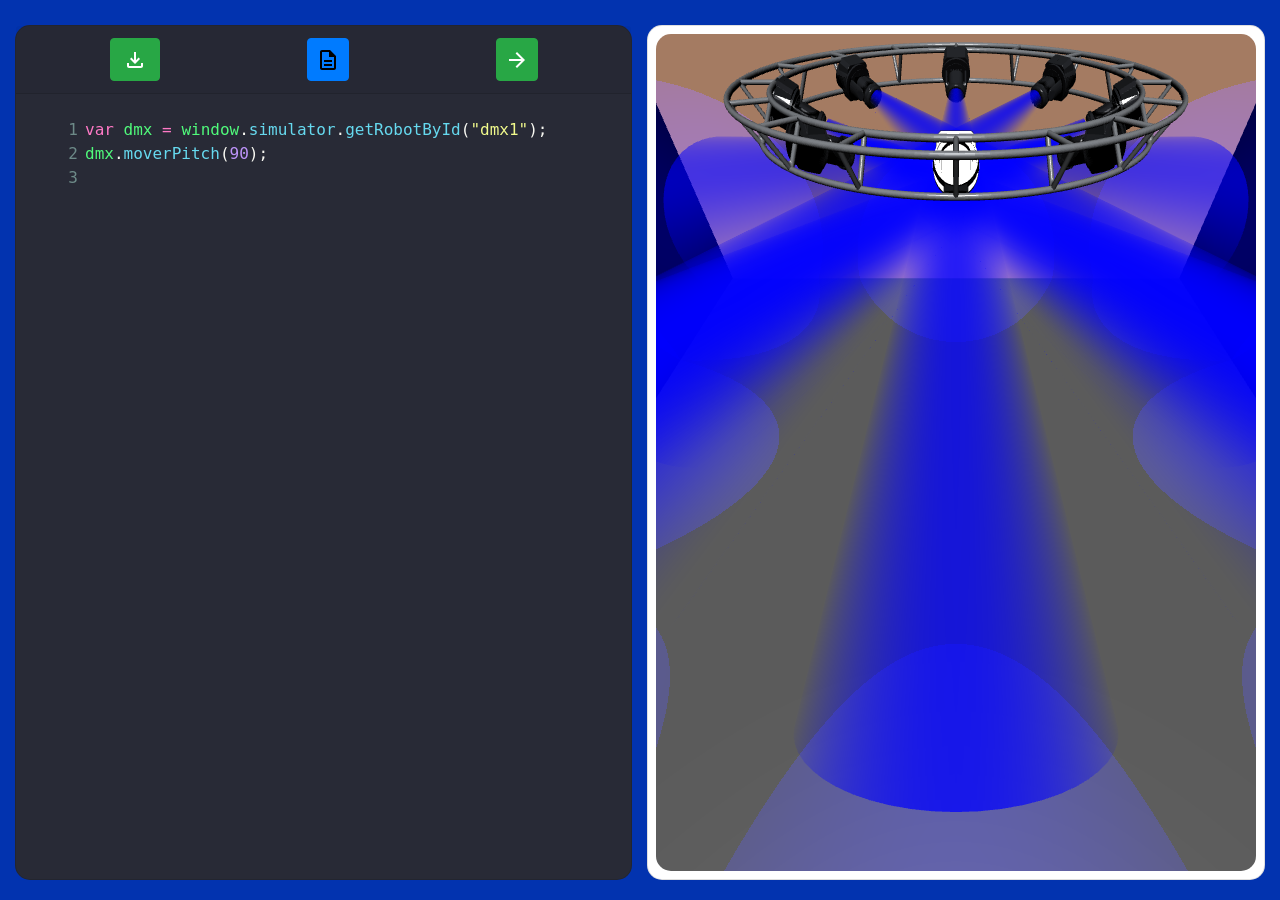
==== index.html @ e49f1c3a "saque link" ====
<!DOCTYPE html>

<html lang="en">

<head>
    <!-- icons -->
    <link href="https://fonts.googleapis.com/icon?family=Material+Icons" rel="stylesheet">
    <!-- Bootstrap CSS -->
    <link rel="stylesheet" href="https://cdn.jsdelivr.net/npm/bootstrap@4.6.0/dist/css/bootstrap.min.css"
        integrity="sha384-B0vP5xmATw1+K9KRQjQERJvTumQW0nPEzvF6L/Z6nronJ3oUOFUFpCjEUQouq2+l" crossorigin="anonymous">
    <title>FGMM-Simulador</title>
    <meta charset="utf-8" />

    <script type="text/javascript" src="css/dummy.js"></script>
    <!-- css -->
    <link rel="stylesheet" type="text/css" href="css/result-light.css">
    <link rel="stylesheet" type="text/css" href="css/codemirror.css">
    <link rel="stylesheet" type="text/css" href="css/lint.css">
    <link rel="stylesheet" href="css/dracula.css">
    <link rel="stylesheet" href="css/complemento.css">
    <link rel="stylesheet" href="addon/scroll/simplescrollbars.css">

    <script type="text/javascript" src="js/codemirror.js"></script>
    <script type="text/javascript" src="js/javascript.js"></script>
    <script type="text/javascript" src="js/css.js"></script>
    <script type="text/javascript" src="js/htmlmixed.js"></script>
    <script type="text/javascript" src="js/xml.js"></script>
    <script type="text/javascript" src="js/lint.js"></script>
    <script type="text/javascript" src="js/javascript-lint.js"></script>
    <script type="text/javascript" src="js/json-lint.js"></script>
    <script type="text/javascript" src="js/css-lint.js"></script>
    <script type="text/javascript" src="js/html-lint.js"></script>
    <script type="text/javascript" src="js/jshint.js"></script>
    <script type="text/javascript" src="js/jsonlint.js"></script>
    <script type="text/javascript" src="https://csslint.net/js/csslint.js"></script>
    <script type="text/javascript" src="js/closetag.js"></script>
    <script type="text/javascript" src="js/matchbrackets.js"></script>
    <script type="text/javascript" src="js/active-line.js"></script>
    <script type="text/javascript" src="js/foldcode.js"></script>
    <script type="text/javascript" src="js/foldgutter.js"></script>
    <script type="text/javascript" src="js/brace-fold.js"></script>
    <script type="text/javascript" src="js/xml-fold.js"></script>
    <script type="text/javascript" src="js/comment-fold.js"></script>
    <!-- js scrollbar-->
    <script type="text/javascript" src="addon/scroll/simplescrollbars.js"></script>
    <script type="text/javascript" src="addon/wrap/hardwrap.js"></script>

    <style id="compiled-css" type="text/css"></style>

    <link rel="icon" type="image/png" sizes="32x32" href="assets/icons/favicon-32x32.png">
    <link rel="icon" type="image/png" sizes="96x96" href="assets/icons/favicon-96x96.png">
    <link rel="icon" type="image/png" sizes="16x16" href="assets/icons/favicon-16x16.png">

    <script src="libs/vendor/jquery-2.1.4.min.js"></script>
    <!--script defer src="controllers/ArmRobotController.js"></script-->
    <!--script defer src="virtualizers/ArmRobotVirtualizer.js"></script-->
    <!--script defer src="dist/msw.js"></script-->
    <!--script defer src="dist/server.js"></script-->
    <script defer src="libs/vendor/three.min.js"></script>
    <script src="libs/vendor/threex.volumetricspotlightmaterial.js"></script>
    <script defer src="libs/vendor/stats.min.js"></script>
    <script defer src="libs/vendor/physi.js"></script>
    <script defer src="libs/vendor/dat.gui.js"></script>
    <script defer src="libs/vendor/chroma.js"></script>

    <script defer src="libs/vendor/ThreeBSP.js"></script>
    <script defer src="libs/vendor/STLLoader.js"></script>
    <script defer src="libs/vendor/orbit.js"></script>
    <script defer src="fgmm_config/default.js"></script>
    <script defer src="fgmm_config/gui.js"></script>
    <!--script src="representations/ArmRobotRepresentation.js"></script-->
    <script defer src="libs/robothree/robothree.js"></script>

    <!--<script defer src="robots/ThreeWheelDistanceSensingRobot.js"></script>-->

</head>

<body style="background-color: rgb(2,51,175); margin:0;">

    <div class="container-fluid d-flex justify-content-start flex-nowrap" style="margin-top:25px; gap:0px; width:100%;">
        <!-- EDITOR DE CODIGO-->
        <div class="card align-self-stretch w-50" style="background-color:rgb(40,42,54);box-shadow:inset; border-radius:15px; margin-left:0px;">
            <div class="card-header">
                
                <div class="d-flex justify-content-around">

                    <button type="button" class="btn btn-success " id="dwn-btn p-2 bd-highlight">
                        <svg xmlns="http://www.w3.org/2000/svg" enable-background="new 0 0 24 24" height="24px"
                            viewBox="0 0 24 24" width="24px" fill="#FFFFFF">
                            <g> <rect fill="none" height="24" width="24" /></g>
                            <g><path d="M18,15v3H6v-3H4v3c0,1.1,0.9,2,2,2h12c1.1,0,2-0.9,2-2v-3H18z M17,11l-1.41-1.41L13,12.17V4h-2v8.17L8.41,9.59L7,11l5,5 L17,11z" /></g>
                        </svg>
                    </button>
    
                    <a id="boton" type="button" class="btn btn-primary p-2 bd-highlight" href="">
                        <svg xmlns="http://www.w3.org/2000/svg" height="24px" viewBox="0 0 24 24" width="24px" fill="#000000">
                            <path d="M0 0h24v24H0V0z" fill="none"/>
                            <path d="M8 16h8v2H8zm0-4h8v2H8zm6-10H6c-1.1 0-2 .9-2 2v16c0 1.1.89 2 1.99 2H18c1.1 0 2-.9 2-2V8l-6-6zm4 18H6V4h7v5h5v11z"/>
                        </svg>
                    </a>

                    <button id="run-code" type="button" class="btn btn-success p-2 bd-highlight">
                        <svg xmlns="http://www.w3.org/2000/svg" height="24px" viewBox="0 0 24 24" width="24px"
                            fill="#FFFFFF">
                            <path d="M0 0h24v24H0V0z" fill="none" />
                            <path d="M12 4l-1.41 1.41L16.17 11H4v2h12.17l-5.58 5.59L12 20l8-8-8-8z" />
                        </svg>
                    </button>

                    
                </div>
            
            </div>
            <div class="card-body ">
                <textarea class="input-group overflow-auto" style="margin: auto;" id="code-js"
                    name="code-js">var dmx = window.simulator.getRobotById("dmx1");
dmx.moverPitch(90);
                </textarea>
            </div>
        </div>


        <!-- SIMULADOR -->
        <div class="card d-flex p-2 align-self-center w-50" style="border-radius:15px; margin-left:15px; height:95vh;">
            <div hidden id="gui-container" style="z-index: 100; position: absolute;"></div>
                <canvas id="robothree" style="border-radius:15px; width: 100%; height: 100%; z-index: 1; "></canvas>
        </div>

        <script type="text/javascript">
            $(document).ready(() => {
                $('#run-code').click(() => {
                    var text2 = editor.getValue();
                    eval(text2);
                });
            });


            var editor = CodeMirror.fromTextArea(document.getElementById("code-js"), {
                mode: "javascript",
                theme: "dracula",
                scrollbarStyle: "simple",
                lineNumbers: true,
                gutters: ["CodeMirror-lint-markers"],
                lint: true
            });

            //descarga del archivo
            function download(filename, text) {
                var element = document.createElement('a');
                element.setAttribute('href', 'data:text/plain;charset=utf-8,' + encodeURIComponent(text));
                element.setAttribute('download', filename);
                element.style.display = 'none';
                document.body.appendChild(element);
                element.click();
                document.body.removeChild(element);
            }
            
            document.getElementById("dwn-btn").addEventListener("click", function () {
                var text = editor.getValue();
                var fecha = new Date();
                var filename = "Codigo " + fecha.getFullYear() + "-" + fecha.getMonth() + "-" + fecha.getUTCDate() + " at " + fecha.getHours() + "." + fecha.getMinutes() + "." + fecha.getSeconds() + ".txt"

                download(filename, text);
            }, false);
            //size window
            editor.setSize("100%", "600px");

        </script>



</body>

</html>
---- css/result-light.css ----
body {
  background: #fff;
}
---- css/codemirror.css ----
/* BASICS */

.CodeMirror {
  /* Set height, width, borders, and global font properties here */
  font-family: monospace;
  color: black;
  direction: ltr;
}

/* PADDING */

.CodeMirror-lines {
  padding: 4px 0; /* Vertical padding around content */
}
.CodeMirror pre.CodeMirror-line,
.CodeMirror pre.CodeMirror-line-like {
  padding: 0 4px; /* Horizontal padding of content */
}

.CodeMirror-scrollbar-filler, .CodeMirror-gutter-filler {
  background-color: transparent; /* The little square between H and V scrollbars */
}

/* GUTTER */

.CodeMirror-gutters {
  border-right: 1px solid #ddd;
  background-color: #f7f7f7;
  white-space: nowrap;
}
.CodeMirror-linenumbers {}
.CodeMirror-linenumber {
  padding: 0 3px 0 5px;
  min-width: 20px;
  text-align: right;
  color: #999;
  white-space: nowrap;
}

.CodeMirror-guttermarker { color: black; }
.CodeMirror-guttermarker-subtle { color: #999; }

/* CURSOR */

.CodeMirror-cursor {
  border-left: 1px solid black;
  border-right: none;
  width: 0;
}
/* Shown when moving in bi-directional text */
.CodeMirror div.CodeMirror-secondarycursor {
  border-left: 1px solid silver;
}
.cm-fat-cursor .CodeMirror-cursor {
  width: auto;
  border: 0 !important;
  background: #7e7;
}
.cm-fat-cursor div.CodeMirror-cursors {
  z-index: 1;
}
.cm-fat-cursor-mark {
  background-color: rgba(20, 255, 20, 0.5);
  -webkit-animation: blink 1.06s steps(1) infinite;
  -moz-animation: blink 1.06s steps(1) infinite;
  animation: blink 1.06s steps(1) infinite;
}
.cm-animate-fat-cursor {
  width: auto;
  border: 0;
  -webkit-animation: blink 1.06s steps(1) infinite;
  -moz-animation: blink 1.06s steps(1) infinite;
  animation: blink 1.06s steps(1) infinite;
  background-color: #7e7;
}
@-moz-keyframes blink {
  0% {}
  50% { background-color: transparent; }
  100% {}
}
@-webkit-keyframes blink {
  0% {}
  50% { background-color: transparent; }
  100% {}
}
@keyframes blink {
  0% {}
  50% { background-color: transparent; }
  100% {}
}

/* Can style cursor different in overwrite (non-insert) mode */
.CodeMirror-overwrite .CodeMirror-cursor {}

.cm-tab { display: inline-block; text-decoration: inherit; }

.CodeMirror-rulers {
  position: absolute;
  left: 0; right: 0; top: -50px; bottom: 0;
  overflow: hidden;
}
.CodeMirror-ruler {
  border-left: 1px solid #ccc;
  top: 0; bottom: 0;
  position: absolute;
}

/* DEFAULT THEME */

.cm-s-default .cm-header {color: blue;}
.cm-s-default .cm-quote {color: #090;}
.cm-negative {color: #d44;}
.cm-positive {color: #292;}
.cm-header, .cm-strong {font-weight: bold;}
.cm-em {font-style: italic;}
.cm-link {text-decoration: underline;}
.cm-strikethrough {text-decoration: line-through;}

.cm-s-default .cm-keyword {color: #708;}
.cm-s-default .cm-atom {color: #219;}
.cm-s-default .cm-number {color: #164;}
.cm-s-default .cm-def {color: #00f;}
.cm-s-default .cm-variable,
.cm-s-default .cm-punctuation,
.cm-s-default .cm-property,
.cm-s-default .cm-operator {}
.cm-s-default .cm-variable-2 {color: #05a;}
.cm-s-default .cm-variable-3, .cm-s-default .cm-type {color: #085;}
.cm-s-default .cm-comment {color: #a50;}
.cm-s-default .cm-string {color: #a11;}
.cm-s-default .cm-string-2 {color: #f50;}
.cm-s-default .cm-meta {color: #555;}
.cm-s-default .cm-qualifier {color: #555;}
.cm-s-default .cm-builtin {color: #30a;}
.cm-s-default .cm-bracket {color: #997;}
.cm-s-default .cm-tag {color: #170;}
.cm-s-default .cm-attribute {color: #00c;}
.cm-s-default .cm-hr {color: #999;}
.cm-s-default .cm-link {color: #00c;}

.cm-s-default .cm-error {color: #f00;}
.cm-invalidchar {color: #f00;}

.CodeMirror-composing { border-bottom: 2px solid; }

/* Default styles for common addons */

div.CodeMirror span.CodeMirror-matchingbracket {color: #0b0;}
div.CodeMirror span.CodeMirror-nonmatchingbracket {color: #a22;}
.CodeMirror-matchingtag { background: rgba(255, 150, 0, .3); }
.CodeMirror-activeline-background {background: #e8f2ff;}

/* STOP */

/* The rest of this file contains styles related to the mechanics of
   the editor. You probably shouldn't touch them. */

.CodeMirror {
  position: relative;
  overflow: hidden;
  background: white;
}

.CodeMirror-scroll {
  overflow: auto !important; /* Things will break if this is overridden */
  /* 50px is the magic margin used to hide the element's real scrollbars */
  /* See overflow: hidden in .CodeMirror */
  margin-bottom: -50px; margin-right: -50px;
  padding-bottom: 50px;
  height: 100%;
  outline: none; /* Prevent dragging from highlighting the element */
  position: relative;
}
.CodeMirror-sizer {
  position: relative;
  border-right: 50px solid transparent;
}

/* The fake, visible scrollbars. Used to force redraw during scrolling
   before actual scrolling happens, thus preventing shaking and
   flickering artifacts. */
.CodeMirror-vscrollbar, .CodeMirror-hscrollbar, .CodeMirror-scrollbar-filler, .CodeMirror-gutter-filler {
  position: absolute;
  z-index: 6;
  display: none;
  outline: none;
}
.CodeMirror-vscrollbar {
  right: 0; top: 0;
  overflow-x: hidden;
  overflow-y: scroll;
}
.CodeMirror-hscrollbar {
  bottom: 0; left: 0;
  overflow-y: hidden;
  overflow-x: scroll;
}
.CodeMirror-scrollbar-filler {
  right: 0; bottom: 0;
}
.CodeMirror-gutter-filler {
  left: 0; bottom: 0;
}

.CodeMirror-gutters {
  position: absolute; left: 0; top: 0;
  min-height: 100%;
  z-index: 3;
}
.CodeMirror-gutter {
  white-space: normal;
  height: 100%;
  display: inline-block;
  vertical-align: top;
  margin-bottom: -50px;
}
.CodeMirror-gutter-wrapper {
  position: absolute;
  z-index: 4;
  background: none !important;
  border: none !important;
}
.CodeMirror-gutter-background {
  position: absolute;
  top: 0; bottom: 0;
  z-index: 4;
}
.CodeMirror-gutter-elt {
  position: absolute;
  cursor: default;
  z-index: 4;
}
.CodeMirror-gutter-wrapper ::selection { background-color: transparent }
.CodeMirror-gutter-wrapper ::-moz-selection { background-color: transparent }

.CodeMirror-lines {
  cursor: text;
  min-height: 1px; /* prevents collapsing before first draw */
}
.CodeMirror pre.CodeMirror-line,
.CodeMirror pre.CodeMirror-line-like {
  /* Reset some styles that the rest of the page might have set */
  -moz-border-radius: 0; -webkit-border-radius: 0; border-radius: 0;
  border-width: 0;
  background: transparent;
  font-family: inherit;
  font-size: inherit;
  margin: 0;
  white-space: pre;
  word-wrap: normal;
  line-height: inherit;
  color: inherit;
  z-index: 2;
  position: relative;
  overflow: visible;
  -webkit-tap-highlight-color: transparent;
  -webkit-font-variant-ligatures: contextual;
  font-variant-ligatures: contextual;
}
.CodeMirror-wrap pre.CodeMirror-line,
.CodeMirror-wrap pre.CodeMirror-line-like {
  word-wrap: break-word;
  white-space: pre-wrap;
  word-break: normal;
}

.CodeMirror-linebackground {
  position: absolute;
  left: 0; right: 0; top: 0; bottom: 0;
  z-index: 0;
}

.CodeMirror-linewidget {
  position: relative;
  z-index: 2;
  padding: 0.1px; /* Force widget margins to stay inside of the container */
}

.CodeMirror-widget {}

.CodeMirror-rtl pre { direction: rtl; }

.CodeMirror-code {
  outline: none;
}

/* Force content-box sizing for the elements where we expect it */
.CodeMirror-scroll,
.CodeMirror-sizer,
.CodeMirror-gutter,
.CodeMirror-gutters,
.CodeMirror-linenumber {
  -moz-box-sizing: content-box;
  box-sizing: content-box;
}

.CodeMirror-measure {
  position: absolute;
  width: 100%;
  height: 0;
  overflow: hidden;
  visibility: hidden;
}

.CodeMirror-cursor {
  position: absolute;
  pointer-events: none;
}
.CodeMirror-measure pre { position: static; }

div.CodeMirror-cursors {
  visibility: hidden;
  position: relative;
  z-index: 3;
}
div.CodeMirror-dragcursors {
  visibility: visible;
}

.CodeMirror-focused div.CodeMirror-cursors {
  visibility: visible;
}

.CodeMirror-selected { background: #d9d9d9; }
.CodeMirror-focused .CodeMirror-selected { background: #d7d4f0; }
.CodeMirror-crosshair { cursor: crosshair; }
.CodeMirror-line::selection, .CodeMirror-line > span::selection, .CodeMirror-line > span > span::selection { background: #d7d4f0; }
.CodeMirror-line::-moz-selection, .CodeMirror-line > span::-moz-selection, .CodeMirror-line > span > span::-moz-selection { background: #d7d4f0; }

.cm-searching {
  background-color: #ffa;
  background-color: rgba(255, 255, 0, .4);
}

/* Used to force a border model for a node */
.cm-force-border { padding-right: .1px; }

@media print {
  /* Hide the cursor when printing */
  .CodeMirror div.CodeMirror-cursors {
    visibility: hidden;
  }
}

/* See issue #2901 */
.cm-tab-wrap-hack:after { content: ''; }

/* Help users use markselection to safely style text background */
span.CodeMirror-selectedtext { background: none; }
---- css/lint.css ----
/* The lint marker gutter */
.CodeMirror-lint-markers {
  width: 16px;
}

.CodeMirror-lint-tooltip {
  background-color: #ffd;
  border: 1px solid black;
  border-radius: 4px 4px 4px 4px;
  color: black;
  font-family: monospace;
  font-size: 10pt;
  overflow: hidden;
  padding: 2px 5px;
  position: fixed;
  white-space: pre;
  white-space: pre-wrap;
  z-index: 100;
  max-width: 600px;
  opacity: 0;
  transition: opacity .4s;
  -moz-transition: opacity .4s;
  -webkit-transition: opacity .4s;
  -o-transition: opacity .4s;
  -ms-transition: opacity .4s;
}

.CodeMirror-lint-mark {
  background-position: left bottom;
  background-repeat: repeat-x;
}

.CodeMirror-lint-mark-warning {
  background-image: url("[data-uri]");
}

.CodeMirror-lint-mark-error {
  background-image: url("[data-uri]");
}

.CodeMirror-lint-marker {
  background-position: center center;
  background-repeat: no-repeat;
  cursor: pointer;
  display: inline-block;
  height: 16px;
  width: 16px;
  vertical-align: middle;
  position: relative;
}

.CodeMirror-lint-message {
  padding-left: 18px;
  background-position: top left;
  background-repeat: no-repeat;
}

.CodeMirror-lint-marker-warning, .CodeMirror-lint-message-warning {
  background-image: url("[data-uri]");
}

.CodeMirror-lint-marker-error, .CodeMirror-lint-message-error {
  background-image: url("[data-uri]");
}

.CodeMirror-lint-marker-multiple {
  background-image: url("[data-uri]");
  background-repeat: no-repeat;
  background-position: right bottom;
  width: 100%; height: 100%;
}
---- css/dracula.css ----
/*

    Name:       dracula
    Author:     Michael Kaminsky (http://github.com/mkaminsky11)

    Original dracula color scheme by Zeno Rocha (https://github.com/zenorocha/dracula-theme)

*/


.cm-s-dracula.CodeMirror, .cm-s-dracula .CodeMirror-gutters {
  background-color: #282a36 !important;
  color: #f8f8f2 !important;
  border: none;
}
.cm-s-dracula .CodeMirror-gutters { color: #282a36; }
.cm-s-dracula .CodeMirror-cursor { border-left: solid thin #f8f8f0; }
.cm-s-dracula .CodeMirror-linenumber { color: #6D8A88; }
.cm-s-dracula .CodeMirror-selected { background: rgba(255, 255, 255, 0.10); }
.cm-s-dracula .CodeMirror-line::selection, .cm-s-dracula .CodeMirror-line > span::selection, .cm-s-dracula .CodeMirror-line > span > span::selection { background: rgba(255, 255, 255, 0.10); }
.cm-s-dracula .CodeMirror-line::-moz-selection, .cm-s-dracula .CodeMirror-line > span::-moz-selection, .cm-s-dracula .CodeMirror-line > span > span::-moz-selection { background: rgba(255, 255, 255, 0.10); }
.cm-s-dracula span.cm-comment { color: #6272a4; }
.cm-s-dracula span.cm-string, .cm-s-dracula span.cm-string-2 { color: #f1fa8c; }
.cm-s-dracula span.cm-number { color: #bd93f9; }
.cm-s-dracula span.cm-variable { color: #50fa7b; }
.cm-s-dracula span.cm-variable-2 { color: white; }
.cm-s-dracula span.cm-def { color: #50fa7b; }
.cm-s-dracula span.cm-operator { color: #ff79c6; }
.cm-s-dracula span.cm-keyword { color: #ff79c6; }
.cm-s-dracula span.cm-atom { color: #bd93f9; }
.cm-s-dracula span.cm-meta { color: #f8f8f2; }
.cm-s-dracula span.cm-tag { color: #ff79c6; }
.cm-s-dracula span.cm-attribute { color: #50fa7b; }
.cm-s-dracula span.cm-qualifier { color: #50fa7b; }
.cm-s-dracula span.cm-property { color: #66d9ef; }
.cm-s-dracula span.cm-builtin { color: #50fa7b; }
.cm-s-dracula span.cm-variable-3, .cm-s-dracula span.cm-type { color: #ffb86c; }

.cm-s-dracula .CodeMirror-activeline-background { background: rgba(255,255,255,0.1); }
.cm-s-dracula .CodeMirror-matchingbracket { text-decoration: underline; color: white !important; }
---- css/complemento.css ----
.complemento{
  position: absolute;
  top: 40px; left: 550px;
  background: white;
}
---- addon/scroll/simplescrollbars.css ----
.CodeMirror-simplescroll-horizontal div, .CodeMirror-simplescroll-vertical div {
    position: absolute;
    background: yellow;
    /*-moz-box-sizing: border-box;*/
    box-sizing: border-box;
    border: 1px solid #bbb;
    border-radius: 2px;
  }
  
  .CodeMirror-simplescroll-horizontal, .CodeMirror-simplescroll-vertical {
    position: absolute;
    z-index: 6;
    background: transparent;
  }
  
  .CodeMirror-simplescroll-horizontal {
    bottom: 0; left: 0;
    height: 8px;
  }
  .CodeMirror-simplescroll-horizontal div {
    bottom: 0;
    height: 100%;
  }
  
  .CodeMirror-simplescroll-vertical {
    right: 0; top: 0;
    width: 8px;
  }
  .CodeMirror-simplescroll-vertical div {
    right: 0;
    width: 100%;
  }
  
  
  .CodeMirror-overlayscroll .CodeMirror-scrollbar-filler, .CodeMirror-overlayscroll .CodeMirror-gutter-filler {
    display: none;
  }
  
  .CodeMirror-overlayscroll-horizontal div, .CodeMirror-overlayscroll-vertical div {
    position: absolute;
    background: red;
    border-radius: 3px;
  }
  
  .CodeMirror-overlayscroll-horizontal, .CodeMirror-overlayscroll-vertical {
    position: absolute;
    z-index: 6;
  }
  
  .CodeMirror-overlayscroll-horizontal {
    bottom: 0; left: 0;
    height: 6px;
  }
  .CodeMirror-overlayscroll-horizontal div {
    bottom: 0;
    height: 100%;
  }
  
  .CodeMirror-overlayscroll-vertical {
    right: 0; top: 0;
    width: 6px;
  }
  .CodeMirror-overlayscroll-vertical div {
    right: 0;
    width: 100%;
  }
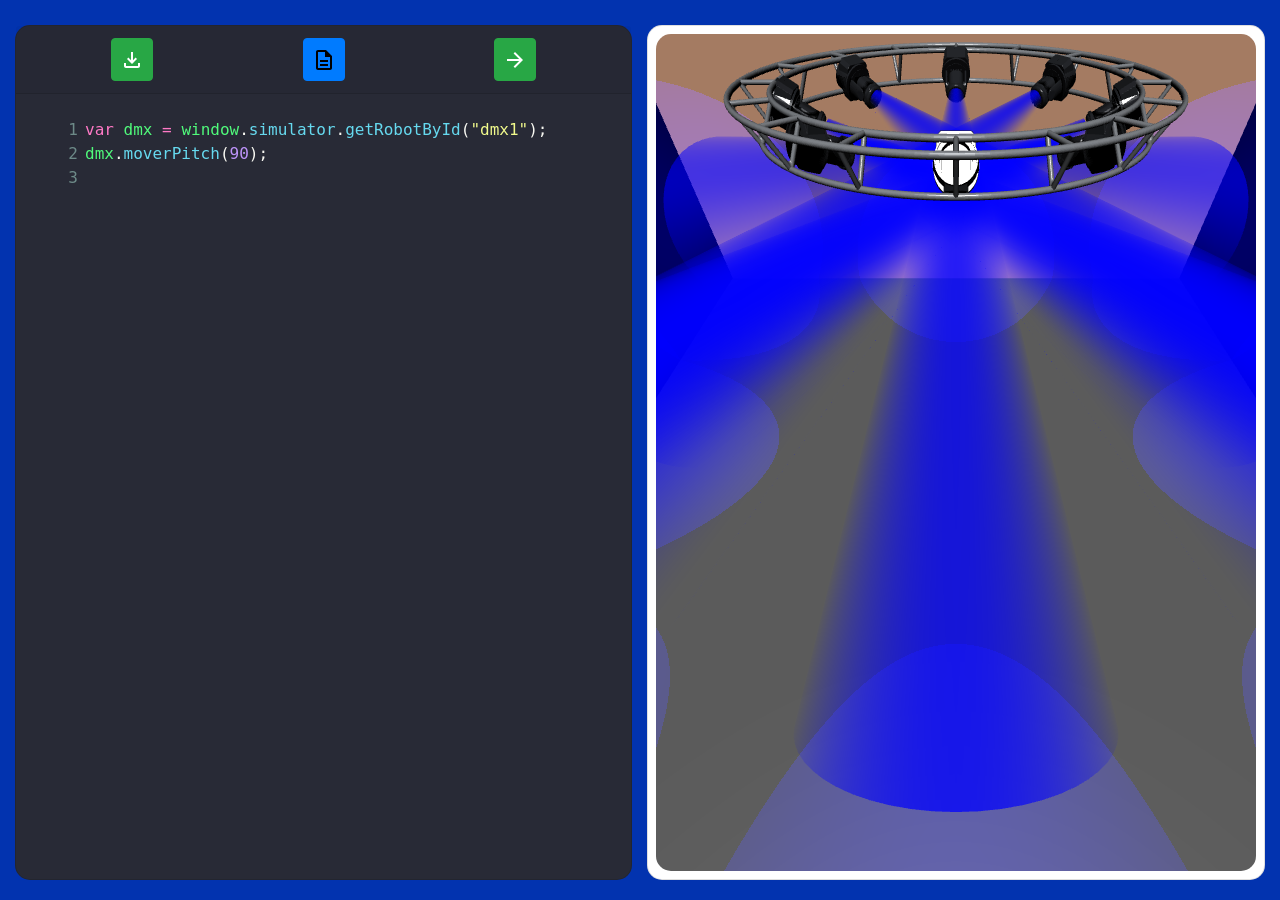
==== commit f823a824: "botones arreglados a" ====
--- a/index.html
+++ b/index.html
@@ -1,174 +1,182 @@
-<!DOCTYPE html>
-
-<html lang="en">
-
-<head>
-    <!-- icons -->
-    <link href="https://fonts.googleapis.com/icon?family=Material+Icons" rel="stylesheet">
-    <!-- Bootstrap CSS -->
-    <link rel="stylesheet" href="https://cdn.jsdelivr.net/npm/bootstrap@4.6.0/dist/css/bootstrap.min.css"
-        integrity="sha384-B0vP5xmATw1+K9KRQjQERJvTumQW0nPEzvF6L/Z6nronJ3oUOFUFpCjEUQouq2+l" crossorigin="anonymous">
-    <title>FGMM-Simulador</title>
-    <meta charset="utf-8" />
-
-    <script type="text/javascript" src="css/dummy.js"></script>
-    <!-- css -->
-    <link rel="stylesheet" type="text/css" href="css/result-light.css">
-    <link rel="stylesheet" type="text/css" href="css/codemirror.css">
-    <link rel="stylesheet" type="text/css" href="css/lint.css">
-    <link rel="stylesheet" href="css/dracula.css">
-    <link rel="stylesheet" href="css/complemento.css">
-    <link rel="stylesheet" href="addon/scroll/simplescrollbars.css">
-
-    <script type="text/javascript" src="js/codemirror.js"></script>
-    <script type="text/javascript" src="js/javascript.js"></script>
-    <script type="text/javascript" src="js/css.js"></script>
-    <script type="text/javascript" src="js/htmlmixed.js"></script>
-    <script type="text/javascript" src="js/xml.js"></script>
-    <script type="text/javascript" src="js/lint.js"></script>
-    <script type="text/javascript" src="js/javascript-lint.js"></script>
-    <script type="text/javascript" src="js/json-lint.js"></script>
-    <script type="text/javascript" src="js/css-lint.js"></script>
-    <script type="text/javascript" src="js/html-lint.js"></script>
-    <script type="text/javascript" src="js/jshint.js"></script>
-    <script type="text/javascript" src="js/jsonlint.js"></script>
-    <script type="text/javascript" src="https://csslint.net/js/csslint.js"></script>
-    <script type="text/javascript" src="js/closetag.js"></script>
-    <script type="text/javascript" src="js/matchbrackets.js"></script>
-    <script type="text/javascript" src="js/active-line.js"></script>
-    <script type="text/javascript" src="js/foldcode.js"></script>
-    <script type="text/javascript" src="js/foldgutter.js"></script>
-    <script type="text/javascript" src="js/brace-fold.js"></script>
-    <script type="text/javascript" src="js/xml-fold.js"></script>
-    <script type="text/javascript" src="js/comment-fold.js"></script>
-    <!-- js scrollbar-->
-    <script type="text/javascript" src="addon/scroll/simplescrollbars.js"></script>
-    <script type="text/javascript" src="addon/wrap/hardwrap.js"></script>
-
-    <style id="compiled-css" type="text/css"></style>
-
-    <link rel="icon" type="image/png" sizes="32x32" href="assets/icons/favicon-32x32.png">
-    <link rel="icon" type="image/png" sizes="96x96" href="assets/icons/favicon-96x96.png">
-    <link rel="icon" type="image/png" sizes="16x16" href="assets/icons/favicon-16x16.png">
-
-    <script src="libs/vendor/jquery-2.1.4.min.js"></script>
-    <!--script defer src="controllers/ArmRobotController.js"></script-->
-    <!--script defer src="virtualizers/ArmRobotVirtualizer.js"></script-->
-    <!--script defer src="dist/msw.js"></script-->
-    <!--script defer src="dist/server.js"></script-->
-    <script defer src="libs/vendor/three.min.js"></script>
-    <script src="libs/vendor/threex.volumetricspotlightmaterial.js"></script>
-    <script defer src="libs/vendor/stats.min.js"></script>
-    <script defer src="libs/vendor/physi.js"></script>
-    <script defer src="libs/vendor/dat.gui.js"></script>
-    <script defer src="libs/vendor/chroma.js"></script>
-
-    <script defer src="libs/vendor/ThreeBSP.js"></script>
-    <script defer src="libs/vendor/STLLoader.js"></script>
-    <script defer src="libs/vendor/orbit.js"></script>
-    <script defer src="fgmm_config/default.js"></script>
-    <script defer src="fgmm_config/gui.js"></script>
-    <!--script src="representations/ArmRobotRepresentation.js"></script-->
-    <script defer src="libs/robothree/robothree.js"></script>
-
-    <!--<script defer src="robots/ThreeWheelDistanceSensingRobot.js"></script>-->
-
-</head>
-
-<body style="background-color: rgb(2,51,175); margin:0;">
-
-    <div class="container-fluid d-flex justify-content-start flex-nowrap" style="margin-top:25px; gap:0px; width:100%;">
-        <!-- EDITOR DE CODIGO-->
-        <div class="card align-self-stretch w-50" style="background-color:rgb(40,42,54);box-shadow:inset; border-radius:15px; margin-left:0px;">
-            <div class="card-header">
-                
-                <div class="d-flex justify-content-around">
-
-                    <button type="button" class="btn btn-success " id="dwn-btn p-2 bd-highlight">
-                        <svg xmlns="http://www.w3.org/2000/svg" enable-background="new 0 0 24 24" height="24px"
-                            viewBox="0 0 24 24" width="24px" fill="#FFFFFF">
-                            <g> <rect fill="none" height="24" width="24" /></g>
-                            <g><path d="M18,15v3H6v-3H4v3c0,1.1,0.9,2,2,2h12c1.1,0,2-0.9,2-2v-3H18z M17,11l-1.41-1.41L13,12.17V4h-2v8.17L8.41,9.59L7,11l5,5 L17,11z" /></g>
-                        </svg>
-                    </button>
-    
-                    <a id="boton" type="button" class="btn btn-primary p-2 bd-highlight" href="">
-                        <svg xmlns="http://www.w3.org/2000/svg" height="24px" viewBox="0 0 24 24" width="24px" fill="#000000">
-                            <path d="M0 0h24v24H0V0z" fill="none"/>
-                            <path d="M8 16h8v2H8zm0-4h8v2H8zm6-10H6c-1.1 0-2 .9-2 2v16c0 1.1.89 2 1.99 2H18c1.1 0 2-.9 2-2V8l-6-6zm4 18H6V4h7v5h5v11z"/>
-                        </svg>
-                    </a>
-
-                    <button id="run-code" type="button" class="btn btn-success p-2 bd-highlight">
-                        <svg xmlns="http://www.w3.org/2000/svg" height="24px" viewBox="0 0 24 24" width="24px"
-                            fill="#FFFFFF">
-                            <path d="M0 0h24v24H0V0z" fill="none" />
-                            <path d="M12 4l-1.41 1.41L16.17 11H4v2h12.17l-5.58 5.59L12 20l8-8-8-8z" />
-                        </svg>
-                    </button>
-
-                    
-                </div>
-            
-            </div>
-            <div class="card-body ">
-                <textarea class="input-group overflow-auto" style="margin: auto;" id="code-js"
-                    name="code-js">var dmx = window.simulator.getRobotById("dmx1");
-dmx.moverPitch(90);
-                </textarea>
-            </div>
-        </div>
-
-
-        <!-- SIMULADOR -->
-        <div class="card d-flex p-2 align-self-center w-50" style="border-radius:15px; margin-left:15px; height:95vh;">
-            <div hidden id="gui-container" style="z-index: 100; position: absolute;"></div>
-                <canvas id="robothree" style="border-radius:15px; width: 100%; height: 100%; z-index: 1; "></canvas>
-        </div>
-
-        <script type="text/javascript">
-            $(document).ready(() => {
-                $('#run-code').click(() => {
-                    var text2 = editor.getValue();
-                    eval(text2);
-                });
-            });
-
-
-            var editor = CodeMirror.fromTextArea(document.getElementById("code-js"), {
-                mode: "javascript",
-                theme: "dracula",
-                scrollbarStyle: "simple",
-                lineNumbers: true,
-                gutters: ["CodeMirror-lint-markers"],
-                lint: true
-            });
-
-            //descarga del archivo
-            function download(filename, text) {
-                var element = document.createElement('a');
-                element.setAttribute('href', 'data:text/plain;charset=utf-8,' + encodeURIComponent(text));
-                element.setAttribute('download', filename);
-                element.style.display = 'none';
-                document.body.appendChild(element);
-                element.click();
-                document.body.removeChild(element);
-            }
-            
-            document.getElementById("dwn-btn").addEventListener("click", function () {
-                var text = editor.getValue();
-                var fecha = new Date();
-                var filename = "Codigo " + fecha.getFullYear() + "-" + fecha.getMonth() + "-" + fecha.getUTCDate() + " at " + fecha.getHours() + "." + fecha.getMinutes() + "." + fecha.getSeconds() + ".txt"
-
-                download(filename, text);
-            }, false);
-            //size window
-            editor.setSize("100%", "600px");
-
-        </script>
-
-
-
-</body>
-
+<!DOCTYPE html>
+
+<html lang="en">
+
+<head>
+    <!-- icons -->
+    <link href="https://fonts.googleapis.com/icon?family=Material+Icons" rel="stylesheet">
+    <!-- Bootstrap CSS -->
+    <link rel="stylesheet" href="https://cdn.jsdelivr.net/npm/bootstrap@4.6.0/dist/css/bootstrap.min.css"
+        integrity="sha384-B0vP5xmATw1+K9KRQjQERJvTumQW0nPEzvF6L/Z6nronJ3oUOFUFpCjEUQouq2+l" crossorigin="anonymous">
+    <title>FGMM-Simulador</title>
+    <meta charset="utf-8" />
+
+
+    <script type="text/javascript" src="css/dummy.js"></script>
+    <!-- css -->
+    <link rel="stylesheet" type="text/css" href="css/result-light.css">
+    <link rel="stylesheet" type="text/css" href="css/codemirror.css">
+    <link rel="stylesheet" type="text/css" href="css/lint.css">
+    <link rel="stylesheet" href="css/dracula.css">
+    <link rel="stylesheet" href="css/complemento.css">
+    <link rel="stylesheet" href="addon/scroll/simplescrollbars.css">
+
+
+
+
+
+    <script type="text/javascript" src="js/codemirror.js"></script>
+    <script type="text/javascript" src="js/javascript.js"></script>
+    <script type="text/javascript" src="js/css.js"></script>
+    <script type="text/javascript" src="js/htmlmixed.js"></script>
+    <script type="text/javascript" src="js/xml.js"></script>
+    <script type="text/javascript" src="js/lint.js"></script>
+    <script type="text/javascript" src="js/javascript-lint.js"></script>
+    <script type="text/javascript" src="js/json-lint.js"></script>
+    <script type="text/javascript" src="js/css-lint.js"></script>
+    <script type="text/javascript" src="js/html-lint.js"></script>
+    <script type="text/javascript" src="js/jshint.js"></script>
+    <script type="text/javascript" src="js/jsonlint.js"></script>
+    <script type="text/javascript" src="https://csslint.net/js/csslint.js"></script>
+    <script type="text/javascript" src="js/closetag.js"></script>
+    <script type="text/javascript" src="js/matchbrackets.js"></script>
+    <script type="text/javascript" src="js/active-line.js"></script>
+    <script type="text/javascript" src="js/foldcode.js"></script>
+    <script type="text/javascript" src="js/foldgutter.js"></script>
+    <script type="text/javascript" src="js/brace-fold.js"></script>
+    <script type="text/javascript" src="js/xml-fold.js"></script>
+    <script type="text/javascript" src="js/comment-fold.js"></script>
+    <!-- js scrollbar-->
+    <script type="text/javascript" src="addon/scroll/simplescrollbars.js"></script>
+    <script type="text/javascript" src="addon/wrap/hardwrap.js"></script>
+
+    <style id="compiled-css" type="text/css"></style>
+
+    <link rel="icon" type="image/png" sizes="32x32" href="assets/icons/favicon-32x32.png">
+    <link rel="icon" type="image/png" sizes="96x96" href="assets/icons/favicon-96x96.png">
+    <link rel="icon" type="image/png" sizes="16x16" href="assets/icons/favicon-16x16.png">
+
+    <script src="libs/vendor/jquery-2.1.4.min.js"></script>
+    <!--script defer src="controllers/ArmRobotController.js"></script-->
+    <!--script defer src="virtualizers/ArmRobotVirtualizer.js"></script-->
+    <!--script defer src="dist/msw.js"></script-->
+    <!--script defer src="dist/server.js"></script-->
+    <script defer src="libs/vendor/three.min.js"></script>
+    <script src="libs/vendor/threex.volumetricspotlightmaterial.js"></script>
+    <script defer src="libs/vendor/stats.min.js"></script>
+    <script defer src="libs/vendor/physi.js"></script>
+    <script defer src="libs/vendor/dat.gui.js"></script>
+    <script defer src="libs/vendor/chroma.js"></script>
+
+    <script defer src="libs/vendor/ThreeBSP.js"></script>
+    <script defer src="libs/vendor/STLLoader.js"></script>
+    <script defer src="libs/vendor/orbit.js"></script>
+    <script defer src="fgmm_config/default.js"></script>
+    <script defer src="fgmm_config/gui.js"></script>
+    <!--script src="representations/ArmRobotRepresentation.js"></script-->
+    <script defer src="libs/robothree/robothree.js"></script>
+
+    <!--<script defer src="robots/ThreeWheelDistanceSensingRobot.js"></script>-->
+
+</head>
+
+<body style="background-color: rgb(2,51,175); margin:0;">
+
+    <div class="container-fluid d-flex justify-content-start flex-nowrap" style="margin-top:25px; gap:0px; width:100%;">
+        <!-- EDITOR DE CODIGO-->
+        <div class="card align-self-stretch w-50"
+            style="background-color:rgb(40,42,54);box-shadow:inset; border-radius:15px; margin-left:0px;">
+
+            <div class="card-header">
+                
+                <div class="d-flex justify-content-around">
+
+                    <button type="button" class="btn btn-success p-2 bd-highlight" id="dwn-btn">
+                        <svg xmlns="http://www.w3.org/2000/svg" enable-background="new 0 0 24 24" height="24px"
+                            viewBox="0 0 24 24" width="24px" fill="#FFFFFF">
+                            <g> <rect fill="none" height="24" width="24" /></g>
+                            <g><path d="M18,15v3H6v-3H4v3c0,1.1,0.9,2,2,2h12c1.1,0,2-0.9,2-2v-3H18z M17,11l-1.41-1.41L13,12.17V4h-2v8.17L8.41,9.59L7,11l5,5 L17,11z" /></g>
+                        </svg>
+                    </button>
+    
+                    <a id="boton" type="button" class="btn btn-primary p-2 bd-highlight" href="https://www.youtube.com/watch?v=dQw4w9WgXcQ" target="_blank">
+                        <svg xmlns="http://www.w3.org/2000/svg" height="24px" viewBox="0 0 24 24" width="24px" fill="#000000">
+                            <path d="M0 0h24v24H0V0z" fill="none"/>
+                            <path d="M8 16h8v2H8zm0-4h8v2H8zm6-10H6c-1.1 0-2 .9-2 2v16c0 1.1.89 2 1.99 2H18c1.1 0 2-.9 2-2V8l-6-6zm4 18H6V4h7v5h5v11z"/>
+                        </svg>
+                    </a>
+
+                    <button id="run-code" type="button" class="btn btn-success p-2 bd-highlight">
+                        <svg xmlns="http://www.w3.org/2000/svg" height="24px" viewBox="0 0 24 24" width="24px"
+                            fill="#FFFFFF">
+                            <path d="M0 0h24v24H0V0z" fill="none" />
+                            <path d="M12 4l-1.41 1.41L16.17 11H4v2h12.17l-5.58 5.59L12 20l8-8-8-8z" />
+                        </svg>
+                    </button>
+
+                    
+                </div>
+            
+            </div>
+
+            <div class="card-body ">
+                <textarea class="input-group overflow-auto" style="margin: auto;" id="code-js"
+                    name="code-js">var dmx = window.simulator.getRobotById("dmx1");
+dmx.moverPitch(90);
+                </textarea>
+            </div>
+        </div>
+
+
+        <!-- SIMULADOR -->
+        <div class="card d-flex p-2 align-self-center w-50" style="border-radius:15px; margin-left:15px; height:95vh;">
+            <div hidden id="gui-container" style="z-index: 100; position: absolute;"></div>
+                <canvas id="robothree" style="border-radius:15px; width: 100%; height: 100%; z-index: 1; "></canvas>
+        </div>
+
+        <script type="text/javascript">
+            $(document).ready(() => {
+
+                $('#run-code').click(() => {
+                    var text2 = editor.getValue();
+                    eval(text2);
+                });
+
+            });
+
+            var editor = CodeMirror.fromTextArea(document.getElementById("code-js"), {
+                mode: "javascript",
+                theme: "dracula",
+                scrollbarStyle: "simple",
+                lineNumbers: true,
+                gutters: ["CodeMirror-lint-markers"],
+                lint: true
+            });
+
+            //descarga del archivo
+            function download(filename, text) {
+                var element = document.createElement('a');
+                element.setAttribute('href', 'data:text/plain;charset=utf-8,' + encodeURIComponent(text));
+                element.setAttribute('download', filename);
+                element.style.display = 'none';
+                document.body.appendChild(element);
+                element.click();
+                document.body.removeChild(element);
+            }
+            document.getElementById("dwn-btn").addEventListener("click", function () {
+                var text = editor.getValue();
+                var fecha = new Date();
+                var filename = "Codigo " + fecha.getFullYear() + "-" + fecha.getMonth() + "-" + fecha.getUTCDate() + " at " + fecha.getHours() + "." + fecha.getMinutes() + "." + fecha.getSeconds() + ".txt"
+
+                download(filename, text);
+            }, false);
+            //size window
+            editor.setSize("100%", "600px");
+
+        </script>
+
+
+
+</body>
+
 </html>
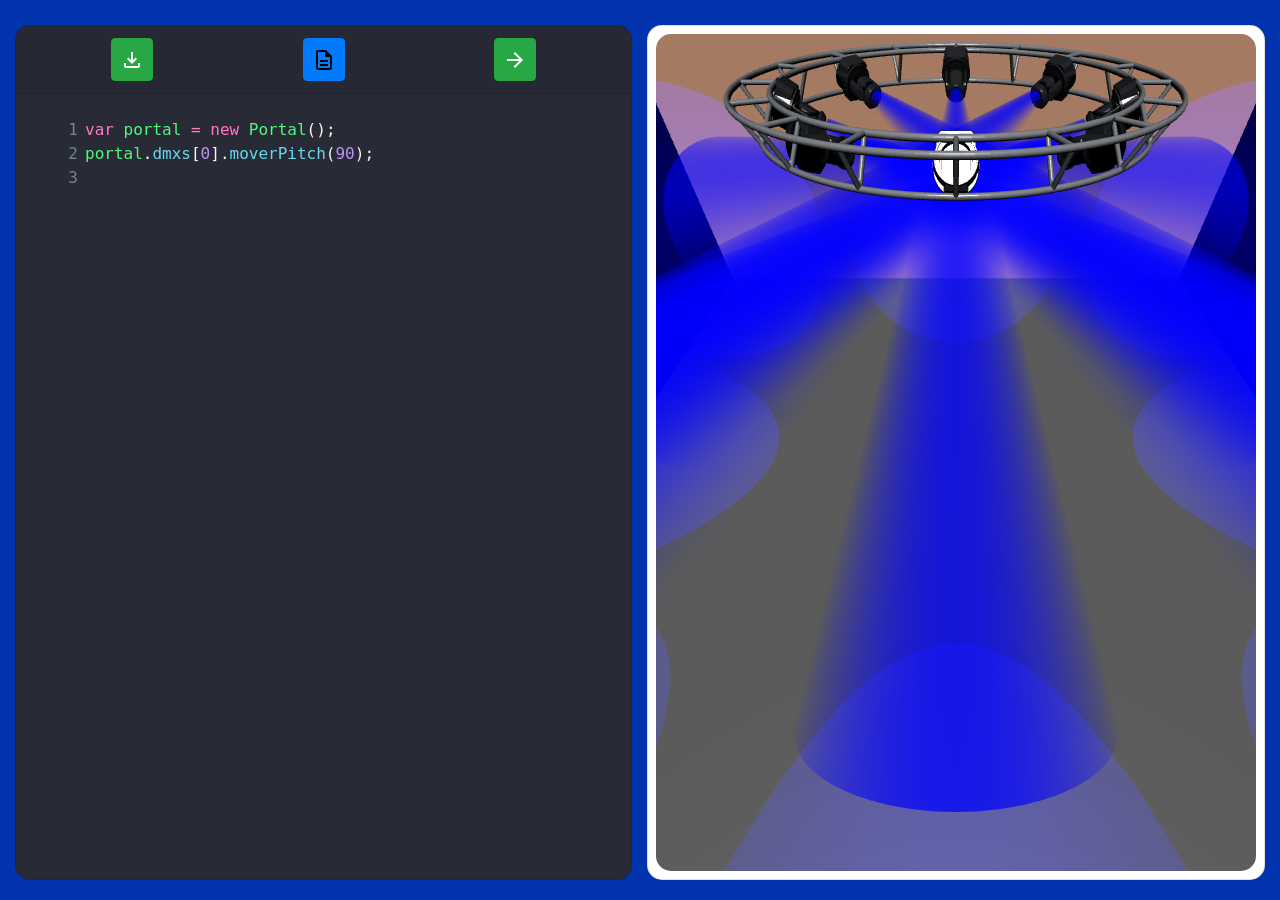
==== commit ece23d2d: "se modifica codigo de ejemplo" ====
--- a/index.html
+++ b/index.html
@@ -75,6 +75,7 @@
     <script defer src="fgmm_config/gui.js"></script>
     <!--script src="representations/ArmRobotRepresentation.js"></script-->
     <script defer src="libs/robothree/robothree.js"></script>
+    <script defer src="representations/Portal.js"></script>
 
     <!--<script defer src="robots/ThreeWheelDistanceSensingRobot.js"></script>-->
 
@@ -121,8 +122,8 @@
 
             <div class="card-body ">
                 <textarea class="input-group overflow-auto" style="margin: auto;" id="code-js"
-                    name="code-js">var dmx = window.simulator.getRobotById("dmx1");
-dmx.moverPitch(90);
+                    name="code-js">var portal = new Portal();
+portal.dmxs[0].moverPitch(90);
                 </textarea>
             </div>
         </div>
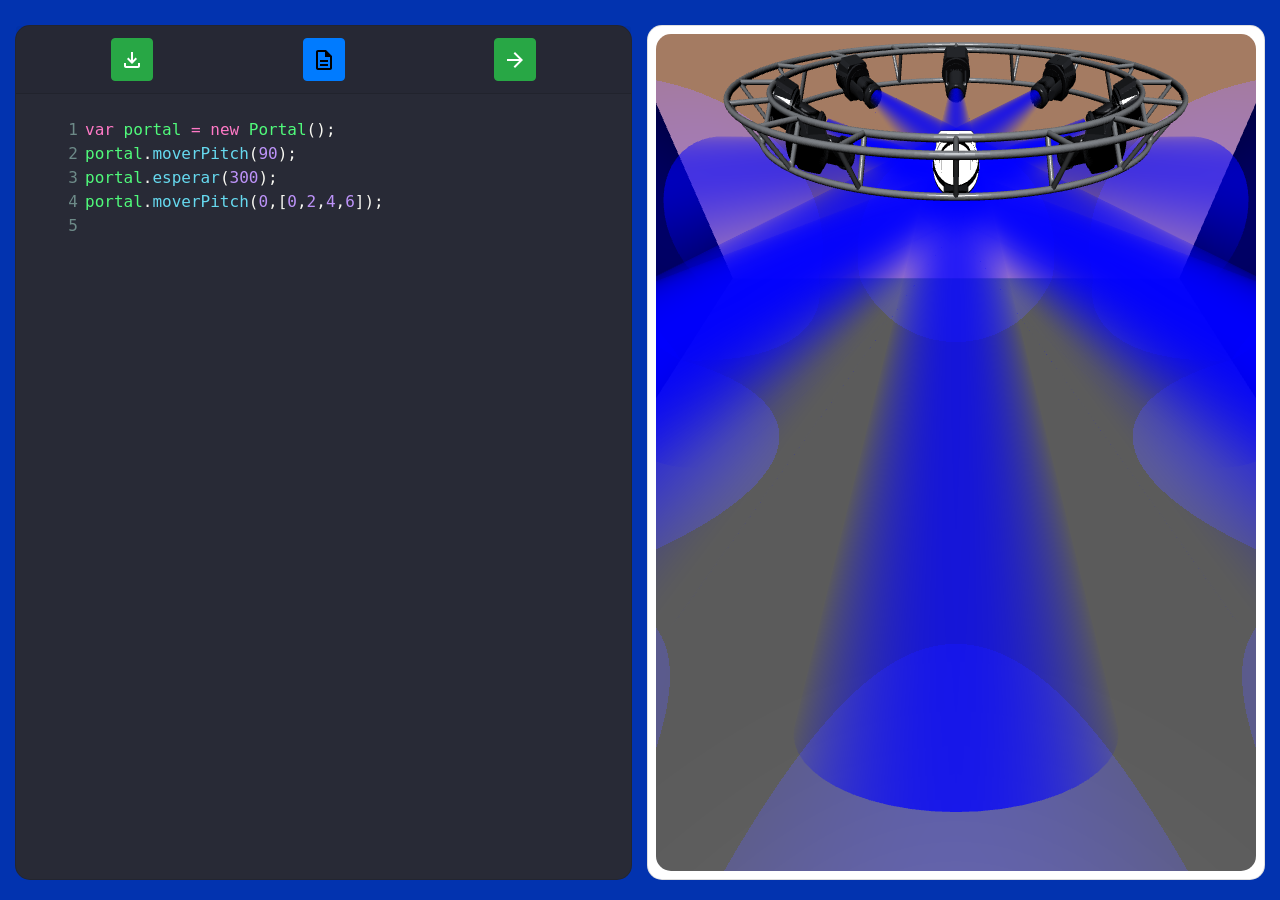
==== commit 5b4ab689: "new example" ====
--- a/index.html
+++ b/index.html
@@ -123,7 +123,9 @@
             <div class="card-body ">
                 <textarea class="input-group overflow-auto" style="margin: auto;" id="code-js"
                     name="code-js">var portal = new Portal();
-portal.dmxs[0].moverPitch(90);
+portal.moverPitch(90);
+portal.esperar(300);
+portal.moverPitch(0,[0,2,4,6]);
                 </textarea>
             </div>
         </div>
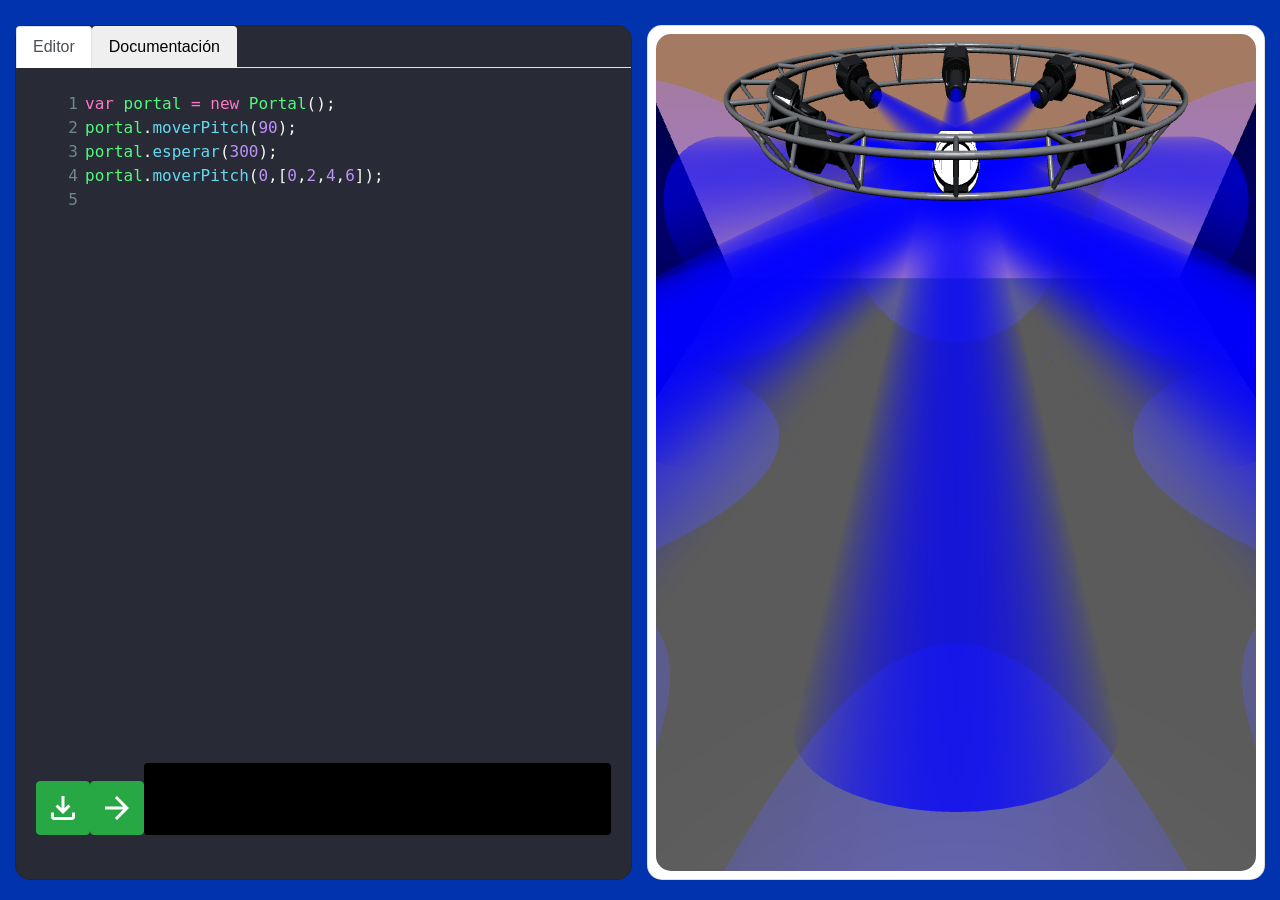
==== commit 3fb60ede: "update" ====
--- a/index.html
+++ b/index.html
@@ -11,6 +11,10 @@
     <title>FGMM-Simulador</title>
     <meta charset="utf-8" />
 
+    <!-- Bootstrap JavaScript and Popper.js -->
+    <script src="https://code.jquery.com/jquery-3.5.1.slim.min.js"></script>
+    <script src="https://cdn.jsdelivr.net/npm/bootstrap@4.6.0/dist/js/bootstrap.bundle.min.js"></script>
+
 
     <script type="text/javascript" src="css/dummy.js"></script>
     <!-- css -->
@@ -20,7 +24,7 @@
     <link rel="stylesheet" href="css/dracula.css">
     <link rel="stylesheet" href="css/complemento.css">
     <link rel="stylesheet" href="addon/scroll/simplescrollbars.css">
-
+    <link rel="stylesheet" type="text/css" href="css/prism.css">
 
 
 
@@ -49,7 +53,7 @@
     <!-- js scrollbar-->
     <script type="text/javascript" src="addon/scroll/simplescrollbars.js"></script>
     <script type="text/javascript" src="addon/wrap/hardwrap.js"></script>
-
+    <script type="text/javascript" src="js/prism.js"></script>
     <style id="compiled-css" type="text/css"></style>
 
     <link rel="icon" type="image/png" sizes="32x32" href="assets/icons/favicon-32x32.png">
@@ -86,47 +90,91 @@
     <div class="container-fluid d-flex justify-content-start flex-nowrap" style="margin-top:25px; gap:0px; width:100%;">
         <!-- EDITOR DE CODIGO-->
         <div class="card align-self-stretch w-50"
-            style="background-color:rgb(40,42,54);box-shadow:inset; border-radius:15px; margin-left:0px;">
-
-            <div class="card-header">
-                
-                <div class="d-flex justify-content-around">
-
-                    <button type="button" class="btn btn-success p-2 bd-highlight" id="dwn-btn">
-                        <svg xmlns="http://www.w3.org/2000/svg" enable-background="new 0 0 24 24" height="24px"
-                            viewBox="0 0 24 24" width="24px" fill="#FFFFFF">
-                            <g> <rect fill="none" height="24" width="24" /></g>
-                            <g><path d="M18,15v3H6v-3H4v3c0,1.1,0.9,2,2,2h12c1.1,0,2-0.9,2-2v-3H18z M17,11l-1.41-1.41L13,12.17V4h-2v8.17L8.41,9.59L7,11l5,5 L17,11z" /></g>
-                        </svg>
-                    </button>
-    
-                    <a id="boton" type="button" class="btn btn-primary p-2 bd-highlight" href="https://www.youtube.com/watch?v=dQw4w9WgXcQ" target="_blank">
-                        <svg xmlns="http://www.w3.org/2000/svg" height="24px" viewBox="0 0 24 24" width="24px" fill="#000000">
-                            <path d="M0 0h24v24H0V0z" fill="none"/>
-                            <path d="M8 16h8v2H8zm0-4h8v2H8zm6-10H6c-1.1 0-2 .9-2 2v16c0 1.1.89 2 1.99 2H18c1.1 0 2-.9 2-2V8l-6-6zm4 18H6V4h7v5h5v11z"/>
-                        </svg>
-                    </a>
-
-                    <button id="run-code" type="button" class="btn btn-success p-2 bd-highlight">
-                        <svg xmlns="http://www.w3.org/2000/svg" height="24px" viewBox="0 0 24 24" width="24px"
-                            fill="#FFFFFF">
-                            <path d="M0 0h24v24H0V0z" fill="none" />
-                            <path d="M12 4l-1.41 1.41L16.17 11H4v2h12.17l-5.58 5.59L12 20l8-8-8-8z" />
-                        </svg>
-                    </button>
-
-                    
-                </div>
-            
-            </div>
-
-            <div class="card-body ">
-                <textarea class="input-group overflow-auto" style="margin: auto;" id="code-js"
-                    name="code-js">var portal = new Portal();
+            style="background-color:rgb(40,42,54);box-shadow:inset; border-radius:15px; margin-left:0px; width:95vh; height:95vh;">
+
+            <ul class="nav nav-tabs">
+                <li class="nav-item">
+                    <button class="nav-link active" id="editor-tab" data-toggle="tab" data-target="#editor"
+                        type="button" role="tab">Editor</button>
+                </li>
+                <li class="nav-item">
+                    <button class="nav-link" id="docs-tab" data-toggle="tab" data-target="#docs" type="button"
+                        role="tab">Documentación</button>
+                </li>
+            </ul>
+            <div class="tab-content" id="myTabContent">
+                <div class="tab-pane fade show active card-body" id="editor" role="tabpanel">
+                    <textarea class="input-group overflow-auto" style="margin: auto;" id="code-js" name="code-js">var portal = new Portal();
 portal.moverPitch(90);
 portal.esperar(300);
 portal.moverPitch(0,[0,2,4,6]);
                 </textarea>
+                    <div class="button-bar-code"
+                        style="display: flex; align-items: center; justify-content: space-between; height:10vh">
+                        <button type="button" class="btn btn-success p-2 bd-highlight" id="dwn-btn">
+                            <svg xmlns="http://www.w3.org/2000/svg" enable-background="new 0 0 24 24" height="4vh"
+                                viewBox="0 0 24 24" width="4vh" fill="#FFFFFF">
+                                <g>
+                                    <rect fill="none" height="4vh" width="4vh" />
+                                </g>
+                                <g>
+                                    <path
+                                        d="M18,15v3H6v-3H4v3c0,1.1,0.9,2,2,2h12c1.1,0,2-0.9,2-2v-3H18z M17,11l-1.41-1.41L13,12.17V4h-2v8.17L8.41,9.59L7,11l5,5 L17,11z" />
+                                </g>
+                            </svg>
+                        </button>
+
+                        <button id="run-code" type="button" class="btn btn-success p-2 bd-highlight">
+                            <svg xmlns="http://www.w3.org/2000/svg" height="4vh" viewBox="0 0 24 24" width="4vh"
+                                fill="#FFFFFF">
+                                <path d="M0 0h24v24H0V0z" fill="none" />
+                                <path d="M12 4l-1.41 1.41L16.17 11H4v2h12.17l-5.58 5.59L12 20l8-8-8-8z" />
+                            </svg>
+                        </button>
+                        <div id="terminal" class="card align-self-stretch w-40 h-10"
+                            style="background-color: black; color: lime; ;overflow: auto ; width: 70vh; height:8vh; white-space:pre-wrap;">
+                        </div>
+
+                    </div>
+
+                </div>
+                <div class="tab-pane fade card-body overflow-scroll" id="docs" role="tabpanel"
+                    style="background-color: #282a36; color:white; height:85vh;">
+                    <div style="height:100%; overflow:scroll;">
+                        <h2> Portal DMX</h2>
+                        <pre><code class="language-javascript">var portal = new Portal();</code></pre>
+                        <p>Se crea un nuevo objetivo de la clase Portal. El objeto nos permite controlar el portal de
+                            luz.
+                        </p>
+                        <pre><code class="language-javascript">portal.esperar(tiempo);</code></pre>
+                        <p>Permite detener la ejecución del programa por [tiempo] cuadros. La ejecución queda detenida
+                            para todos los DMX.</p>
+                        <pre><code class="language-javascript">portal.cambiarRapidezYaw(vel, dmx_control = [0,1,2,3,4,5,6,7]);</code></pre>
+                        <p>Permite cambiar la rapidez del movimiento Yaw. Recibe un valor entre 0 y 255. Solo ejecuta el
+                            cambio para los DMX especificados en el arreglo dmx_control.
+                        </p>
+                        <pre><code class="language-javascript">portal.cambiarRapidezPitch(vel, dmx_control = [0,1,2,3,4,5,6,7]);</code></pre>
+                        <p>Permite cambiar la rapidez del movimiento Yaw. Recibe un valor entre 0 y 255. Solo ejecuta el
+                            cambio para los DMX especificados en el arreglo dmx_control.
+                        </p>
+                        <pre><code class="language-javascript">portal.cambiarColorLuz(color, intensity, dmx_control = [0,1,2,3,4,5,6,7]);</code></pre>
+                        <p>Permite cambiar el color y la intensidad de la luz de los DMX especificados. El color puede
+                            ser una String en inglés del color (“red”, “blue”, “black”, “purple”, etc.). La intensidad
+                            recibe un valor entre 0 y 255.
+                        </p>
+                        <pre><code class="language-javascript">portal.moverPitch(angulo, dmx_control = [0,1,2,3,4,5,6,7]);</code></pre>
+                        <p>Permite rotar el DMX a lo largo de la orientación Pitch. El ángulo recibe un valor entre -100
+                            grados y +100 grados. Solo ejecuta el cambio para los DMX especificados en el arreglo
+                            dmx_control.
+                        </p>
+                        <pre><code class="language-javascript">portal.moverYaw(angulo, dmx_control = [0,1,2,3,4,5,6,7]);</code></pre>
+                        <p>Permite rotar el DMX a lo largo de la orientación Yaw. El ángulo recibe un valor entre -170
+                            grados y +170 grados. Solo ejecuta el cambio para los DMX especificados en el arreglo
+                            dmx_control.
+                        </p>
+                    </div>
+                </div>
+
             </div>
         </div>
 
@@ -134,7 +182,7 @@
         <!-- SIMULADOR -->
         <div class="card d-flex p-2 align-self-center w-50" style="border-radius:15px; margin-left:15px; height:95vh;">
             <div hidden id="gui-container" style="z-index: 100; position: absolute;"></div>
-                <canvas id="robothree" style="border-radius:15px; width: 100%; height: 100%; z-index: 1; "></canvas>
+            <canvas id="robothree" style="border-radius:15px; width: 100%; height: 100%; z-index: 1; "></canvas>
         </div>
 
         <script type="text/javascript">
@@ -142,7 +190,13 @@
 
                 $('#run-code').click(() => {
                     var text2 = editor.getValue();
-                    eval(text2);
+                    try {
+                        eval(text2);
+                    } catch (error) {
+                        appendToTerminal('Error: ' + error.message + '\n');
+                        return;
+                    }
+                    appendToTerminal('Código enviado correctamente \n');
                 });
 
             });
@@ -155,6 +209,10 @@
                 gutters: ["CodeMirror-lint-markers"],
                 lint: true
             });
+            const savedCode = localStorage.getItem('code');
+            if (savedCode) {
+                editor.setValue(savedCode);
+            }
 
             //descarga del archivo
             function download(filename, text) {
@@ -173,8 +231,14 @@
 
                 download(filename, text);
             }, false);
+            editor.setSize("100%", "75vh");
             //size window
-            editor.setSize("100%", "600px");
+            function appendToTerminal(message) {
+                var terminal = document.getElementById('terminal');
+                terminal.innerHTML += message + '\n';
+                // Automatically scroll to the end of the terminal output
+                terminal.scrollTop = terminal.scrollHeight;
+            }
 
         </script>
 
--- a/css/prism.css
+++ b/css/prism.css
@@ -0,0 +1,3 @@
+/* PrismJS 1.29.0
+https://prismjs.com/download.html#themes=prism-dark&languages=markup+css+clike+javascript */
+code[class*=language-],pre[class*=language-]{color:#fff;background:0 0;text-shadow:0 -.1em .2em #000;font-family:Consolas,Monaco,'Andale Mono','Ubuntu Mono',monospace;font-size:1em;text-align:left;white-space:pre;word-spacing:normal;word-break:normal;word-wrap:normal;line-height:1.5;-moz-tab-size:4;-o-tab-size:4;tab-size:4;-webkit-hyphens:none;-moz-hyphens:none;-ms-hyphens:none;hyphens:none}@media print{code[class*=language-],pre[class*=language-]{text-shadow:none}}:not(pre)>code[class*=language-],pre[class*=language-]{background:#4c3f33}pre[class*=language-]{padding:1em;margin:.5em 0;overflow:auto;border:.3em solid #7a6651;border-radius:.5em;box-shadow:1px 1px .5em #000 inset}:not(pre)>code[class*=language-]{padding:.15em .2em .05em;border-radius:.3em;border:.13em solid #7a6651;box-shadow:1px 1px .3em -.1em #000 inset;white-space:normal}.token.cdata,.token.comment,.token.doctype,.token.prolog{color:#997f66}.token.punctuation{opacity:.7}.token.namespace{opacity:.7}.token.boolean,.token.constant,.token.number,.token.property,.token.symbol,.token.tag{color:#d1939e}.token.attr-name,.token.builtin,.token.char,.token.inserted,.token.selector,.token.string{color:#bce051}.language-css .token.string,.style .token.string,.token.entity,.token.operator,.token.url,.token.variable{color:#f4b73d}.token.atrule,.token.attr-value,.token.keyword{color:#d1939e}.token.important,.token.regex{color:#e90}.token.bold,.token.important{font-weight:700}.token.italic{font-style:italic}.token.entity{cursor:help}.token.deleted{color:red}
